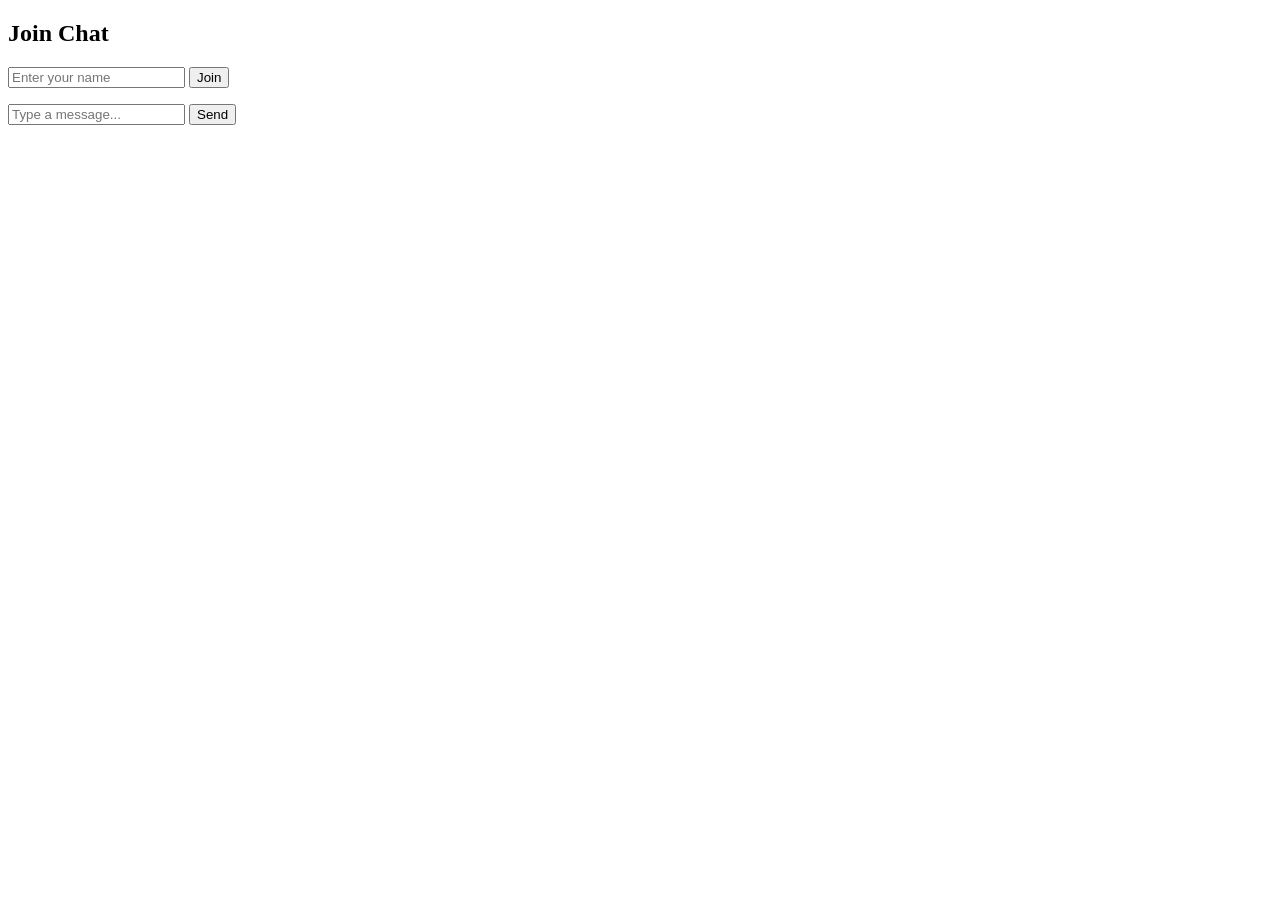
==== public/index.html @ b07dafd3 "Add initial HTML structure for chat application" ====
<!DOCTYPE html>
<html lang="en">
<head>
  <meta charset="UTF-8" />
  <title>Chat</title>
  <link rel="stylesheet" href="style.css" />
</head>
<body>

  <!-- Join screen -->
  <div id="join-container">
    <h2>Join Chat</h2>
    <input id="username" placeholder="Enter your name" />
    <button id="join-btn">Join</button>
    <p id="join-error"></p>
  </div>

  <!-- Chat screen -->
  <div id="chat-container" class="hidden">
    <div id="users"></div>

    <div id="messages"></div>

    <div id="input-area">
      <input id="message-input" placeholder="Type a message..." />
      <button id="send-btn">Send</button>
    </div>
  </div>

  <!-- Socket.IO client -->
  <script src="https://cdn.socket.io/4.7.2/socket.io.min.js"></script>
  <script src="script.js"></script>
</body>
</html>
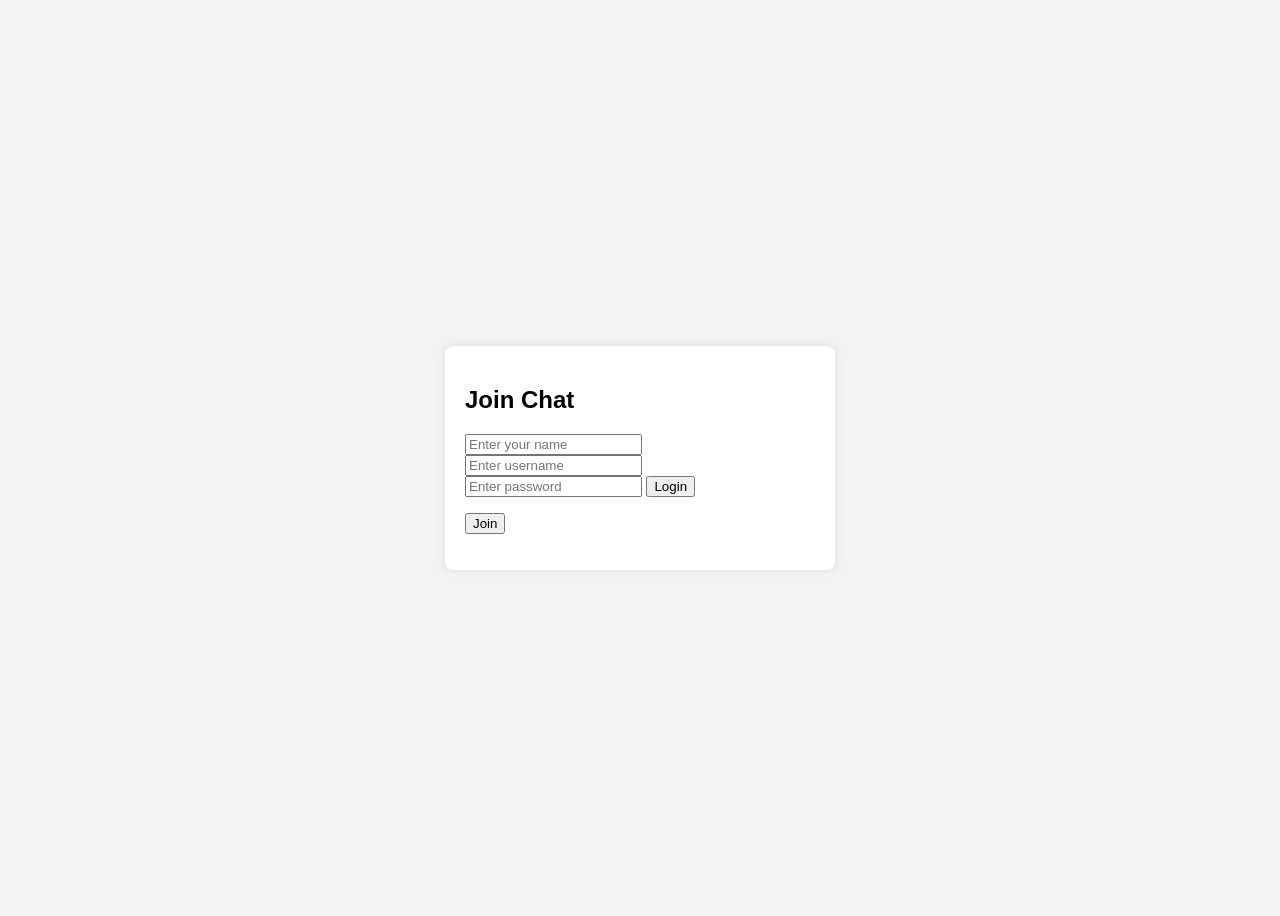
==== commit 9663f572: "Update index.html" ====
--- a/public/index.html
+++ b/public/index.html
@@ -11,6 +11,13 @@
   <div id="join-container">
     <h2>Join Chat</h2>
     <input id="username" placeholder="Enter your name" />
+
+    <input id="username" placeholder="Enter username" />
+<input id="password" type="password" placeholder="Enter password" />
+<button id="login-btn">Login</button>
+<p id="join-error"></p>
+
+    
     <button id="join-btn">Join</button>
     <p id="join-error"></p>
   </div>
--- a/public/style.css
+++ b/public/style.css
@@ -0,0 +1,55 @@
+body {
+  font-family: Arial, sans-serif;
+  background: #f3f3f3;
+  display: flex;
+  justify-content: center;
+  align-items: center;
+  height: 100vh;
+}
+
+.hidden {
+  display: none;
+}
+
+#join-container, #chat-container {
+  background: white;
+  padding: 20px;
+  width: 350px;
+  border-radius: 8px;
+  box-shadow: 0 0 10px rgba(0,0,0,0.1);
+}
+
+#messages {
+  height: 250px;
+  overflow-y: auto;
+  border: 1px solid #ddd;
+  margin: 10px 0;
+  padding: 5px;
+}
+
+.message {
+  margin-bottom: 5px;
+}
+
+.system {
+  color: gray;
+  font-style: italic;
+}
+
+#users {
+  font-size: 0.9em;
+  color: #555;
+}
+
+#input-area {
+  display: flex;
+}
+
+#input-area input {
+  flex: 1;
+  padding: 5px;
+}
+
+#input-area button {
+  padding: 5px 10px;
+}
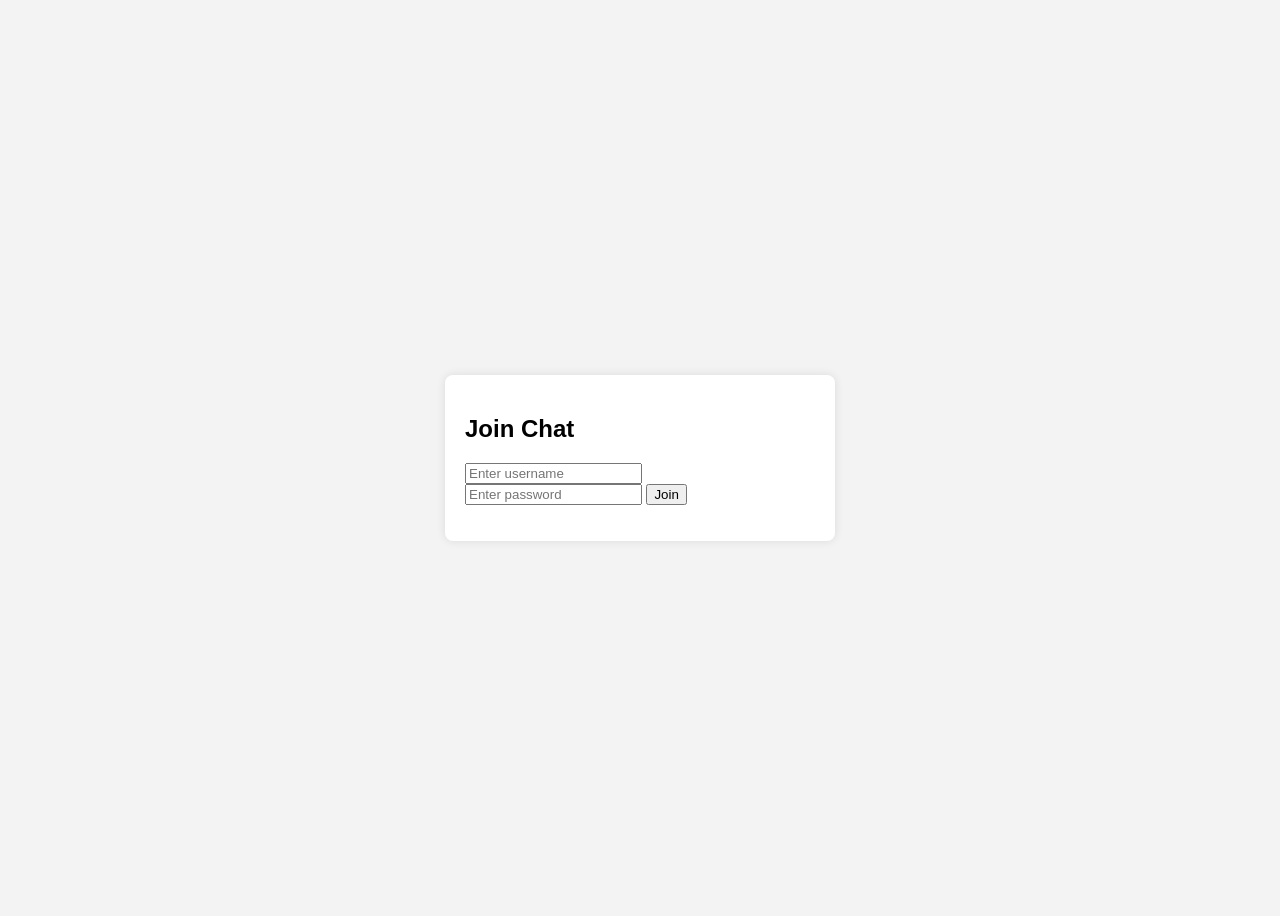
==== commit 48a0ea80: "Refactor input fields for username and password" ====
--- a/public/index.html
+++ b/public/index.html
@@ -10,18 +10,26 @@
   <!-- Join screen -->
   <div id="join-container">
     <h2>Join Chat</h2>
-    <input id="username" placeholder="Enter your name" />
+    
+     <!-- Username -->
+    <input 
+      id="username" 
+      type="text" 
+      placeholder="Enter username" 
+    >
 
-    <input id="username" placeholder="Enter username" />
-<input id="password" type="password" placeholder="Enter password" />
-<button id="login-btn">Login</button>
-<p id="join-error"></p>
-
+    <!-- Password -->
+    <input 
+      id="password" 
+      type="password" 
+      placeholder="Enter password" 
+    >
     
     <button id="join-btn">Join</button>
     <p id="join-error"></p>
   </div>
 
+    
   <!-- Chat screen -->
   <div id="chat-container" class="hidden">
     <div id="users"></div>
@@ -29,7 +37,7 @@
     <div id="messages"></div>
 
     <div id="input-area">
-      <input id="message-input" placeholder="Type a message..." />
+      <input id="message-input" placeholder="Type a message..." >
       <button id="send-btn">Send</button>
     </div>
   </div>
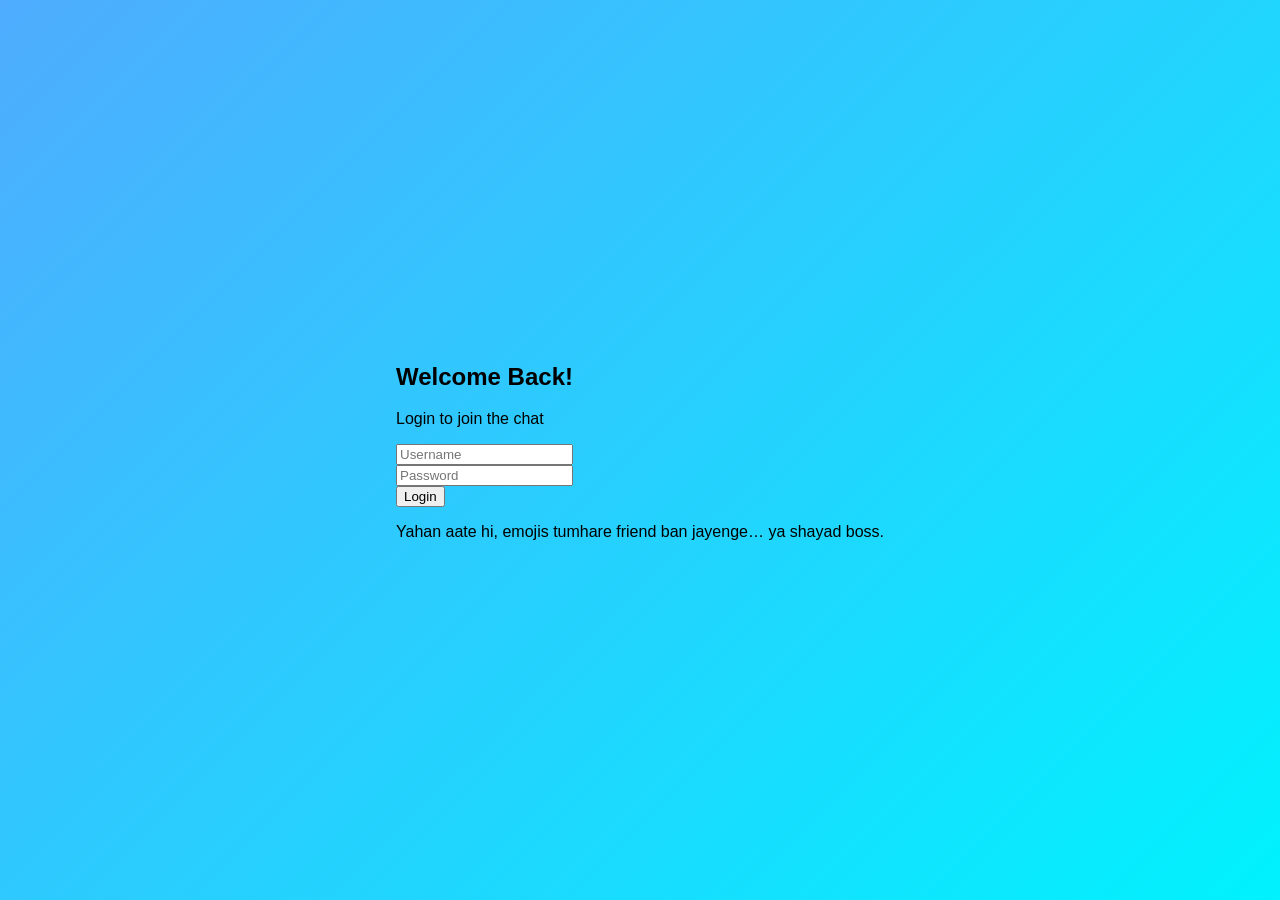
==== commit 84bc4ac1: "Update index.html" ====
--- a/public/index.html
+++ b/public/index.html
@@ -7,27 +7,26 @@
 </head>
 <body>
 
-  <!-- Join screen -->
-  <div id="join-container">
-    <h2>Join Chat</h2>
-    
-     <!-- Username -->
-    <input 
-      id="username" 
-      type="text" 
-      placeholder="Enter username" 
-    >
+ <div class="background"></div>
 
-    <!-- Password -->
-    <input 
-      id="password" 
-      type="password" 
-      placeholder="Enter password" 
-    >
-    
-    <button id="join-btn">Join</button>
-    <p id="join-error"></p>
-  </div>
+  <div class="container">
+    <div class="login-box">
+      <h2>Welcome Back!</h2>
+      <p>Login to join the chat</p>
+
+      <div class="input-box">
+        <input type="text" placeholder="Username">
+      </div>
+
+      <div class="input-box">
+        <input type="password" placeholder="Password">
+      </div>
+
+      <button>Login </button>
+
+      <p> Yahan aate hi, emojis tumhare friend ban jayenge… ya shayad boss.</p>
+      
+    </div>
 
     
   <!-- Chat screen -->
--- a/public/style.css
+++ b/public/style.css
@@ -1,55 +1,135 @@
+/* ===== PAGE BACKGROUND ===== */
 body {
-  font-family: Arial, sans-serif;
-  background: #f3f3f3;
+  margin: 0;
+  font-family: "Segoe UI", Arial, sans-serif;
+  background: linear-gradient(135deg, #4facfe, #00f2fe);
   display: flex;
   justify-content: center;
   align-items: center;
   height: 100vh;
 }
 
+/* ===== HIDE CLASS ===== */
 .hidden {
   display: none;
 }
 
-#join-container, #chat-container {
-  background: white;
-  padding: 20px;
-  width: 350px;
-  border-radius: 8px;
-  box-shadow: 0 0 10px rgba(0,0,0,0.1);
+/* ===== MAIN CONTAINERS ===== */
+#join-container,
+#chat-container {
+  background: #ffffff;
+  width: 390px;
+  padding: 40px;
+  border-radius: 9px;
+  box-shadow: 0 15px 35px rgba(0,0,0,0.25);
 }
 
-#messages {
-  height: 250px;
-  overflow-y: auto;
-  border: 1px solid #ddd;
-  margin: 10px 0;
-  padding: 5px;
+/* ===== JOIN SCREEN ===== */
+#join-container h2 {
+  text-align: center;
+  margin-bottom: 20px;
+  color:black;
 }
 
-.message {
-  margin-bottom: 5px;
+#join-container input {
+  width: 100%;
+  padding: 8px;
+  margin-bottom: 12px;
+  border-radius: 6px;
+  border: 1px solid #ccc;
+  outline: none;
 }
 
+#join-container input:focus {
+  border-color: black;
+}
+
+#join-btn {
+  width: 10vh;
+  padding: 10px;
+  background:navy;
+  color: white;
+  border: none;
+  border-radius: 6px;
+  font-size: 15px;
+  cursor: pointer;
+}
+
+#join-btn:hover {
+  background:gray;
+}
+
+#join-error {
+  margin-top: 6px;
+  text-align: center;
+  color: red;
+  font-size: 0.9em;
+}
+
+/* ===== CHAT HEADER ===== */
+#users {
+  text-align: center;
+  font-size: 0.85em;
+  color: #666;
+  margin-bottom: 8px;
+}
+
+/* ===== MESSAGES AREA ===== */
+#messages {
+  height: 260px;
+  background: #f5f7fb;
+  border-radius: 10px;
+  padding: 10px;
+  overflow-y: auto;
+  margin-bottom: 10px;
+}
+
+/* Individual message */
+.message {
+  background: #4facfe;
+  color: white;
+  padding: 8px 12px;
+  border-radius: 16px;
+  margin-bottom: 8px;
+  max-width: 75%;
+  font-size: 0.9em;
+}
+
+/* System message */
 .system {
+  background: none;
   color: gray;
+  text-align: center;
   font-style: italic;
 }
 
-#users {
-  font-size: 0.9em;
-  color: #555;
+/* ===== INPUT AREA ===== */
+#input-area {
+  display: flex;
+  gap: 8px;
 }
 
-#input-area {
-  display: flex;
+#message-input {
+  flex: 1;
+  padding: 8px;
+  border-radius: 20px;
+  border: 1px solid #ccc;
+  outline: none;
 }
 
-#input-area input {
-  flex: 1;
-  padding: 5px;
+#message-input:focus {
+  border-color: #4facfe;
 }
 
-#input-area button {
-  padding: 5px 10px;
+#send-btn {
+  padding: 8px 16px;
+  background: #4facfe;
+  color: white;
+  border: none;
+  border-radius: 20px;
+  cursor: pointer;
 }
+
+#send-btn:hover {
+  background: #339dff;
+}
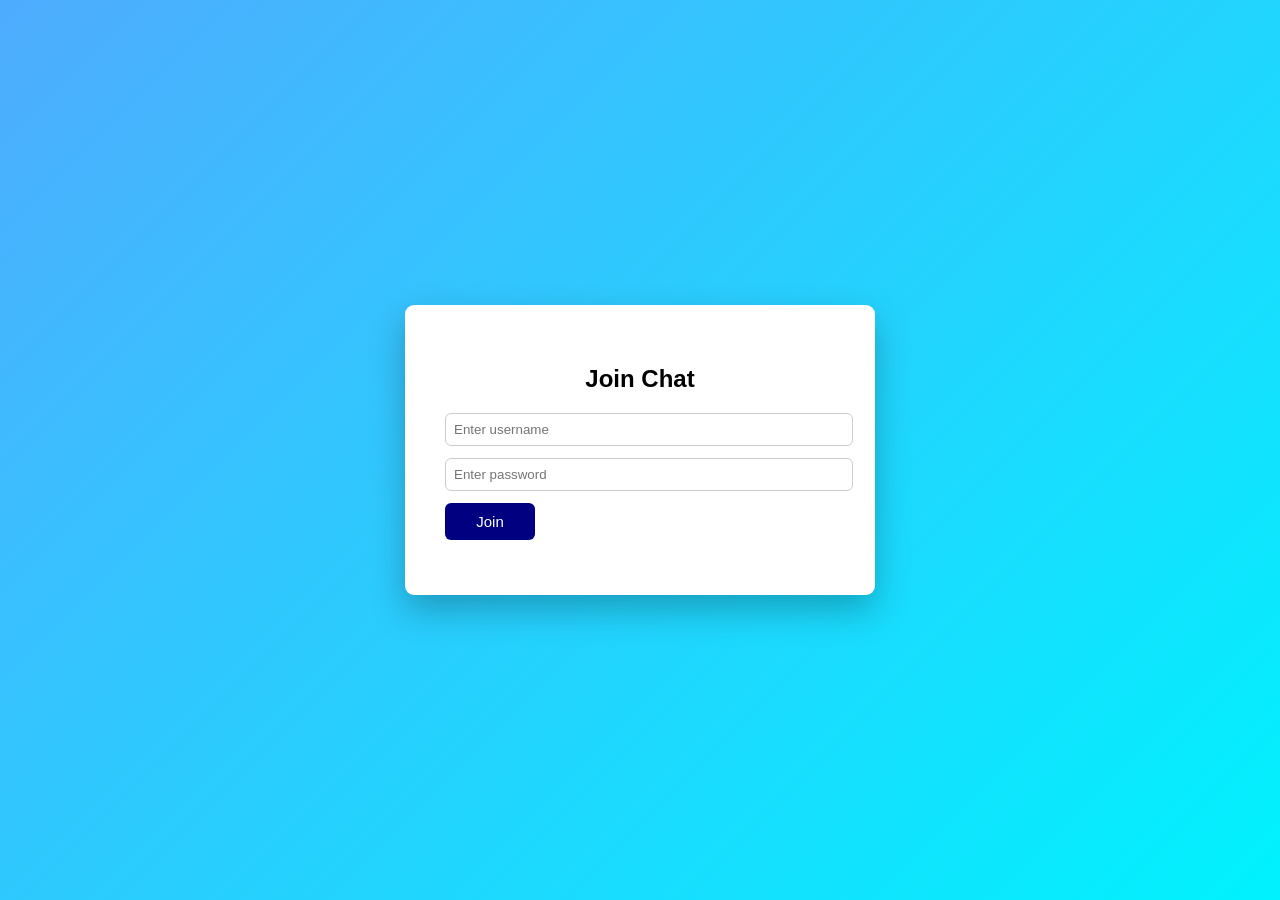
==== commit b582b63c: "Update index.html" ====
--- a/public/index.html
+++ b/public/index.html
@@ -7,26 +7,27 @@
 </head>
 <body>
 
- <div class="background"></div>
+  <!-- Join screen -->
+  <div id="join-container">
+    <h2>Join Chat</h2>
+    
+     <!-- Username -->
+    <input 
+      id="username" 
+      type="text" 
+      placeholder="Enter username" 
+    >
 
-  <div class="container">
-    <div class="login-box">
-      <h2>Welcome Back!</h2>
-      <p>Login to join the chat</p>
-
-      <div class="input-box">
-        <input type="text" placeholder="Username">
-      </div>
-
-      <div class="input-box">
-        <input type="password" placeholder="Password">
-      </div>
-
-      <button>Login </button>
-
-      <p> Yahan aate hi, emojis tumhare friend ban jayenge… ya shayad boss.</p>
-      
-    </div>
+    <!-- Password -->
+    <input 
+      id="password" 
+      type="password" 
+      placeholder="Enter password" 
+    >
+    
+    <button id="join-btn">Join</button>
+    <p id="join-error"></p>
+  </div>
 
     
   <!-- Chat screen -->
@@ -46,3 +47,4 @@
   <script src="script.js"></script>
 </body>
 </html>
+
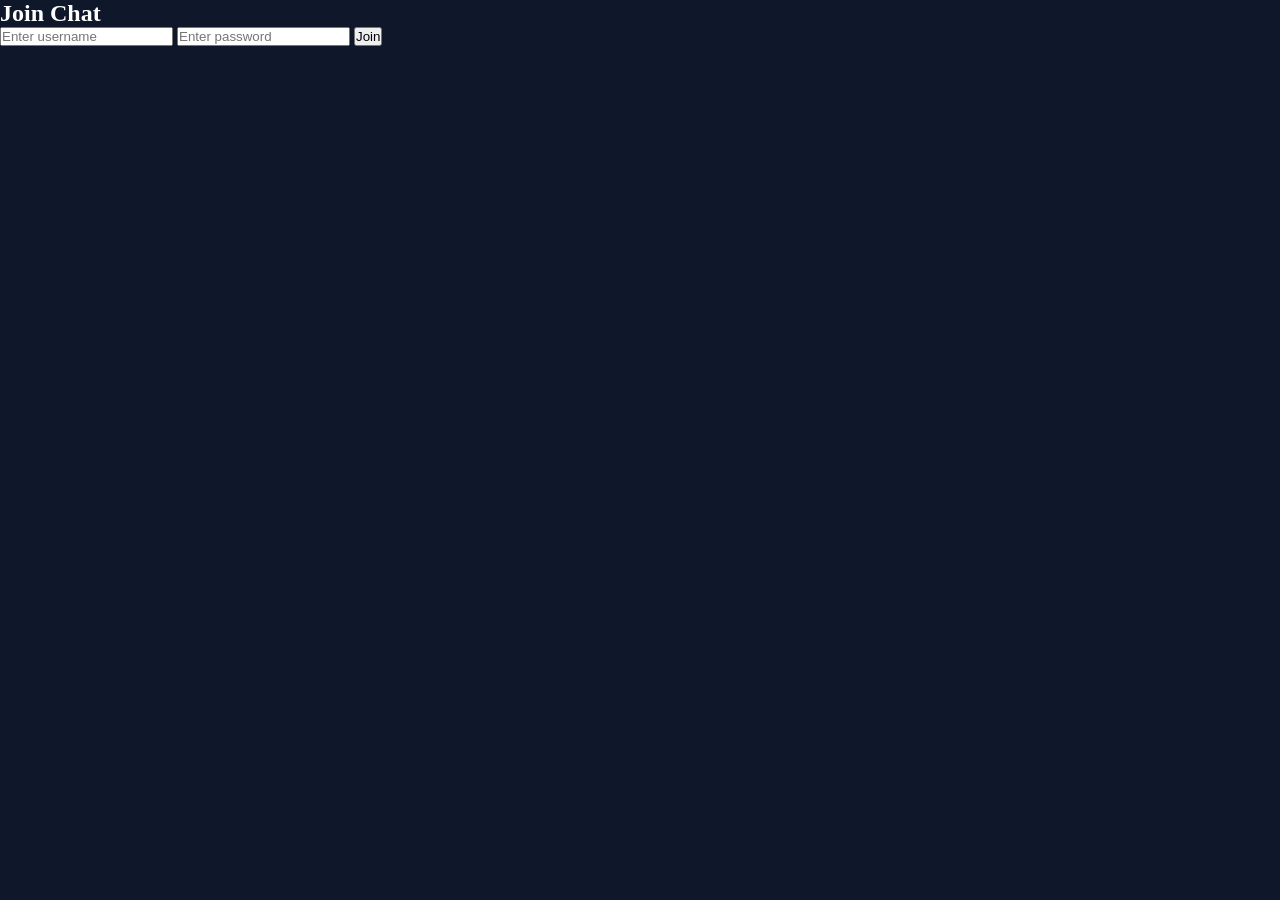
==== commit 1b421a23: "Update and rename new.html to index.html" ====
--- a/public/index.html
+++ b/public/index.html
@@ -47,4 +47,3 @@
   <script src="script.js"></script>
 </body>
 </html>
-
--- a/public/style.css
+++ b/public/style.css
@@ -1,135 +1,169 @@
-/* ===== PAGE BACKGROUND ===== */
-body {
-  margin: 0;
-  font-family: "Segoe UI", Arial, sans-serif;
-  background: linear-gradient(135deg, #4facfe, #00f2fe);
-  display: flex;
-  justify-content: center;
-  align-items: center;
-  height: 100vh;
+*{
+  margin:0;
+  padding:0;
+  box-sizing:border-box;
 }
 
-/* ===== HIDE CLASS ===== */
-.hidden {
-  display: none;
+body{
+  font-family:Segoe UI;
+  background:#0f172a;
+  color:white;
+  height:100vh;
 }
 
-/* ===== MAIN CONTAINERS ===== */
-#join-container,
-#chat-container {
-  background: #ffffff;
-  width: 390px;
-  padding: 40px;
-  border-radius: 9px;
-  box-shadow: 0 15px 35px rgba(0,0,0,0.25);
+/* LOGIN */
+
+.login-page{
+  display:flex;
+  justify-content:center;
+  align-items:center;
+  height:100vh;
+  background:linear-gradient(135deg,#0f172a,#1e293b);
 }
 
-/* ===== JOIN SCREEN ===== */
-#join-container h2 {
-  text-align: center;
-  margin-bottom: 20px;
-  color:black;
+.login-box{
+  width:350px;
+  padding:40px;
+  border-radius:20px;
+  backdrop-filter:blur(12px);
+  background:rgba(255,255,255,0.08);
+  border:1px solid rgba(255,255,255,0.2);
+  text-align:center;
 }
 
-#join-container input {
-  width: 100%;
-  padding: 8px;
-  margin-bottom: 12px;
-  border-radius: 6px;
-  border: 1px solid #ccc;
-  outline: none;
+.login-box h1{
+  margin-bottom:10px;
 }
 
-#join-container input:focus {
-  border-color: black;
+.login-box p{
+  margin-bottom:25px;
+  color:#cbd5e1;
 }
 
-#join-btn {
-  width: 10vh;
-  padding: 10px;
-  background:navy;
-  color: white;
-  border: none;
-  border-radius: 6px;
-  font-size: 15px;
-  cursor: pointer;
+.login-box input{
+  width:100%;
+  padding:12px;
+  margin-bottom:15px;
+  border:none;
+  border-radius:10px;
+  outline:none;
 }
 
-#join-btn:hover {
-  background:gray;
+.login-box button{
+  width:100%;
+  padding:12px;
+  border:none;
+  border-radius:10px;
+  background:#3b82f6;
+  color:white;
+  cursor:pointer;
+  font-size:16px;
 }
 
-#join-error {
-  margin-top: 6px;
-  text-align: center;
-  color: red;
-  font-size: 0.9em;
+.login-box button:hover{
+  background:#2563eb;
 }
 
-/* ===== CHAT HEADER ===== */
-#users {
-  text-align: center;
-  font-size: 0.85em;
-  color: #666;
-  margin-bottom: 8px;
+#error{
+  margin-top:10px;
+  color:red;
 }
 
-/* ===== MESSAGES AREA ===== */
-#messages {
-  height: 260px;
-  background: #f5f7fb;
-  border-radius: 10px;
-  padding: 10px;
-  overflow-y: auto;
-  margin-bottom: 10px;
+/* CHAT */
+
+.chat-page{
+  display:flex;
+  height:100vh;
 }
 
-/* Individual message */
-.message {
-  background: #4facfe;
-  color: white;
-  padding: 8px 12px;
-  border-radius: 16px;
-  margin-bottom: 8px;
-  max-width: 75%;
-  font-size: 0.9em;
+.sidebar{
+  width:250px;
+  background:#111827;
+  padding:20px;
+  border-right:1px solid #1f2937;
 }
 
-/* System message */
-.system {
-  background: none;
-  color: gray;
-  text-align: center;
-  font-style: italic;
+.sidebar h2{
+  margin-bottom:20px;
 }
 
-/* ===== INPUT AREA ===== */
-#input-area {
-  display: flex;
-  gap: 8px;
+#users{
+  color:#cbd5e1;
+  line-height:1.8;
 }
 
-#message-input {
-  flex: 1;
-  padding: 8px;
-  border-radius: 20px;
-  border: 1px solid #ccc;
-  outline: none;
+.main{
+  flex:1;
+  display:flex;
+  flex-direction:column;
 }
 
-#message-input:focus {
-  border-color: #4facfe;
+.topbar{
+  padding:20px;
+  background:#111827;
+  display:flex;
+  justify-content:space-between;
+  align-items:center;
 }
 
-#send-btn {
-  padding: 8px 16px;
-  background: #4facfe;
-  color: white;
-  border: none;
-  border-radius: 20px;
-  cursor: pointer;
+#logoutBtn{
+  padding:10px 16px;
+  border:none;
+  border-radius:8px;
+  background:red;
+  color:white;
+  cursor:pointer;
 }
 
-#send-btn:hover {
-  background: #339dff;
+#messages{
+  flex:1;
+  padding:20px;
+  overflow-y:auto;
+  background:#0f172a;
 }
+
+.message{
+  background:#2563eb;
+  padding:10px 14px;
+  border-radius:12px;
+  margin-bottom:12px;
+  width:fit-content;
+  max-width:70%;
+}
+
+.system{
+  background:#374151;
+}
+
+.input-area{
+  display:flex;
+  padding:20px;
+  gap:10px;
+  background:#111827;
+}
+
+#messageInput{
+  flex:1;
+  padding:12px;
+  border:none;
+  border-radius:10px;
+}
+
+#sendBtn{
+  padding:12px 20px;
+  border:none;
+  border-radius:10px;
+  background:#3b82f6;
+  color:white;
+  cursor:pointer;
+}
+
+#typing{
+  padding-left:20px;
+  color:#94a3b8;
+  font-size:14px;
+}
+
+.hidden{
+  display:none;
+}
